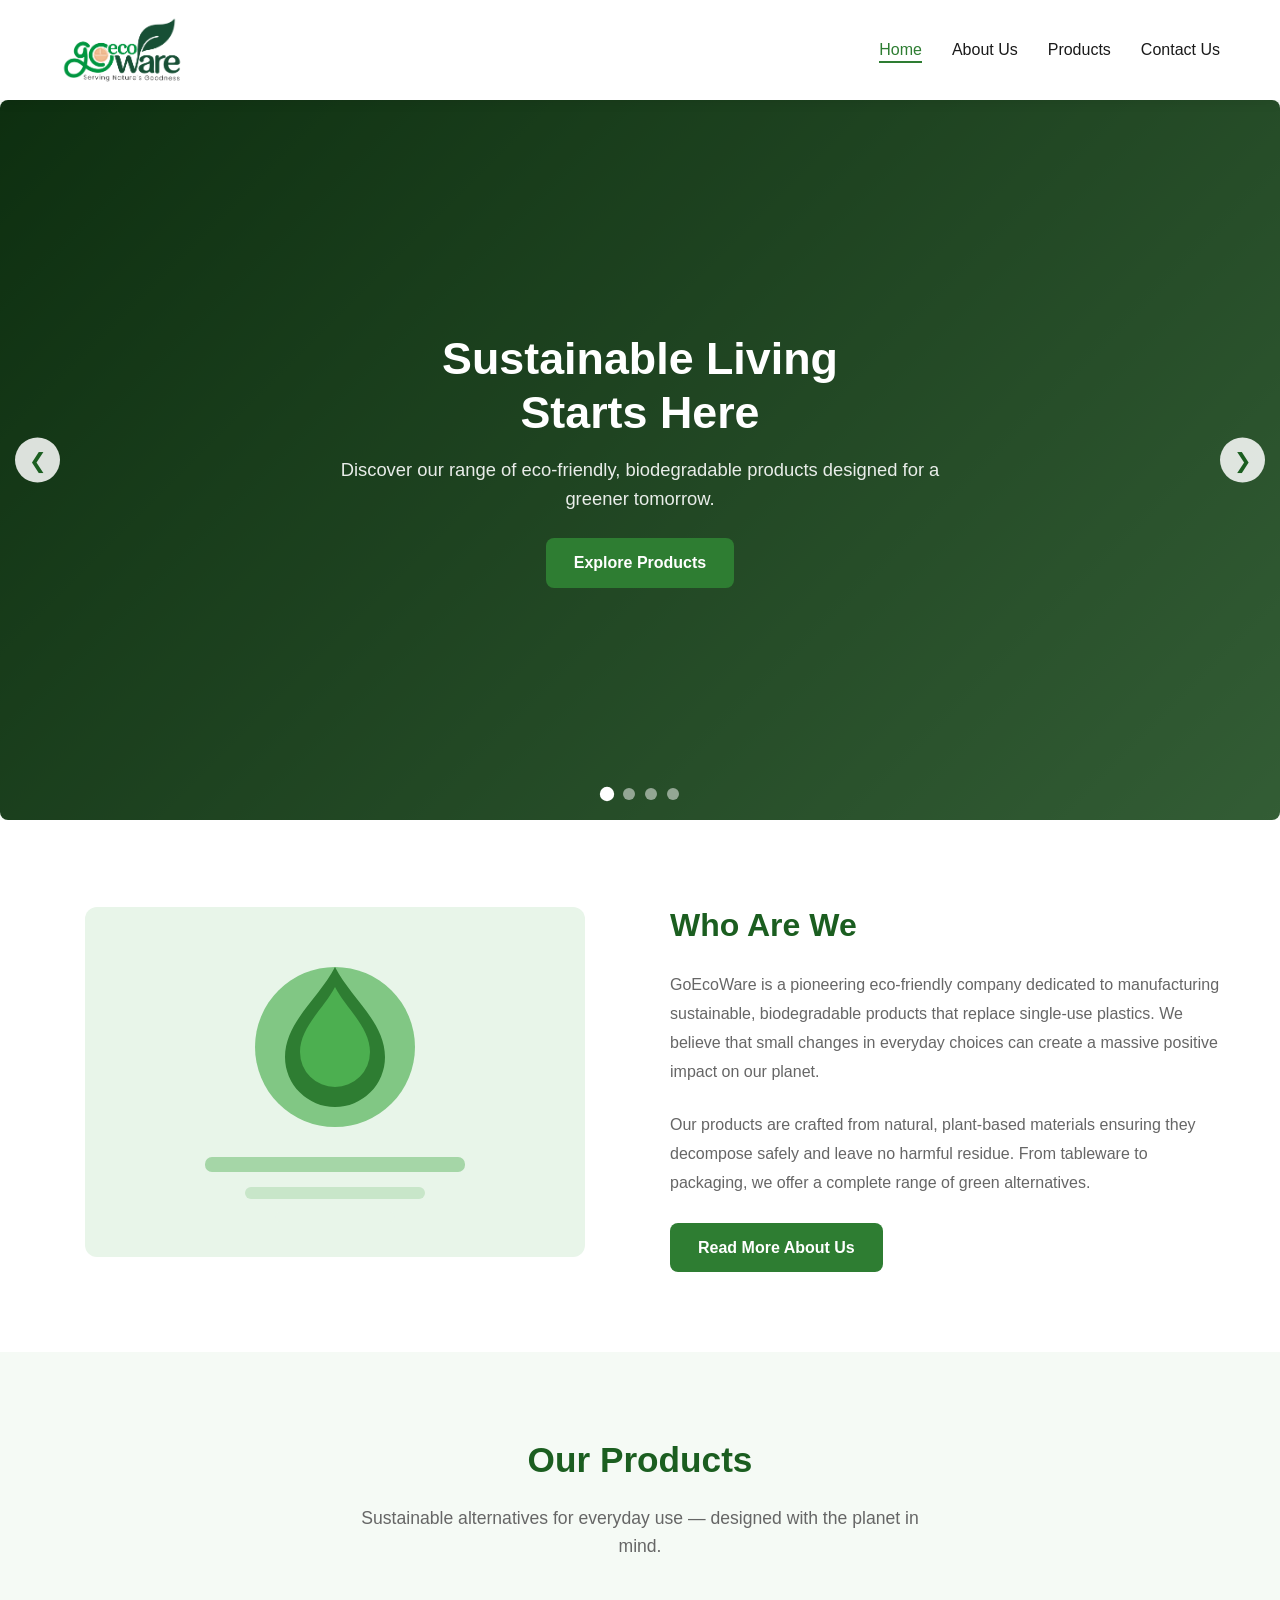
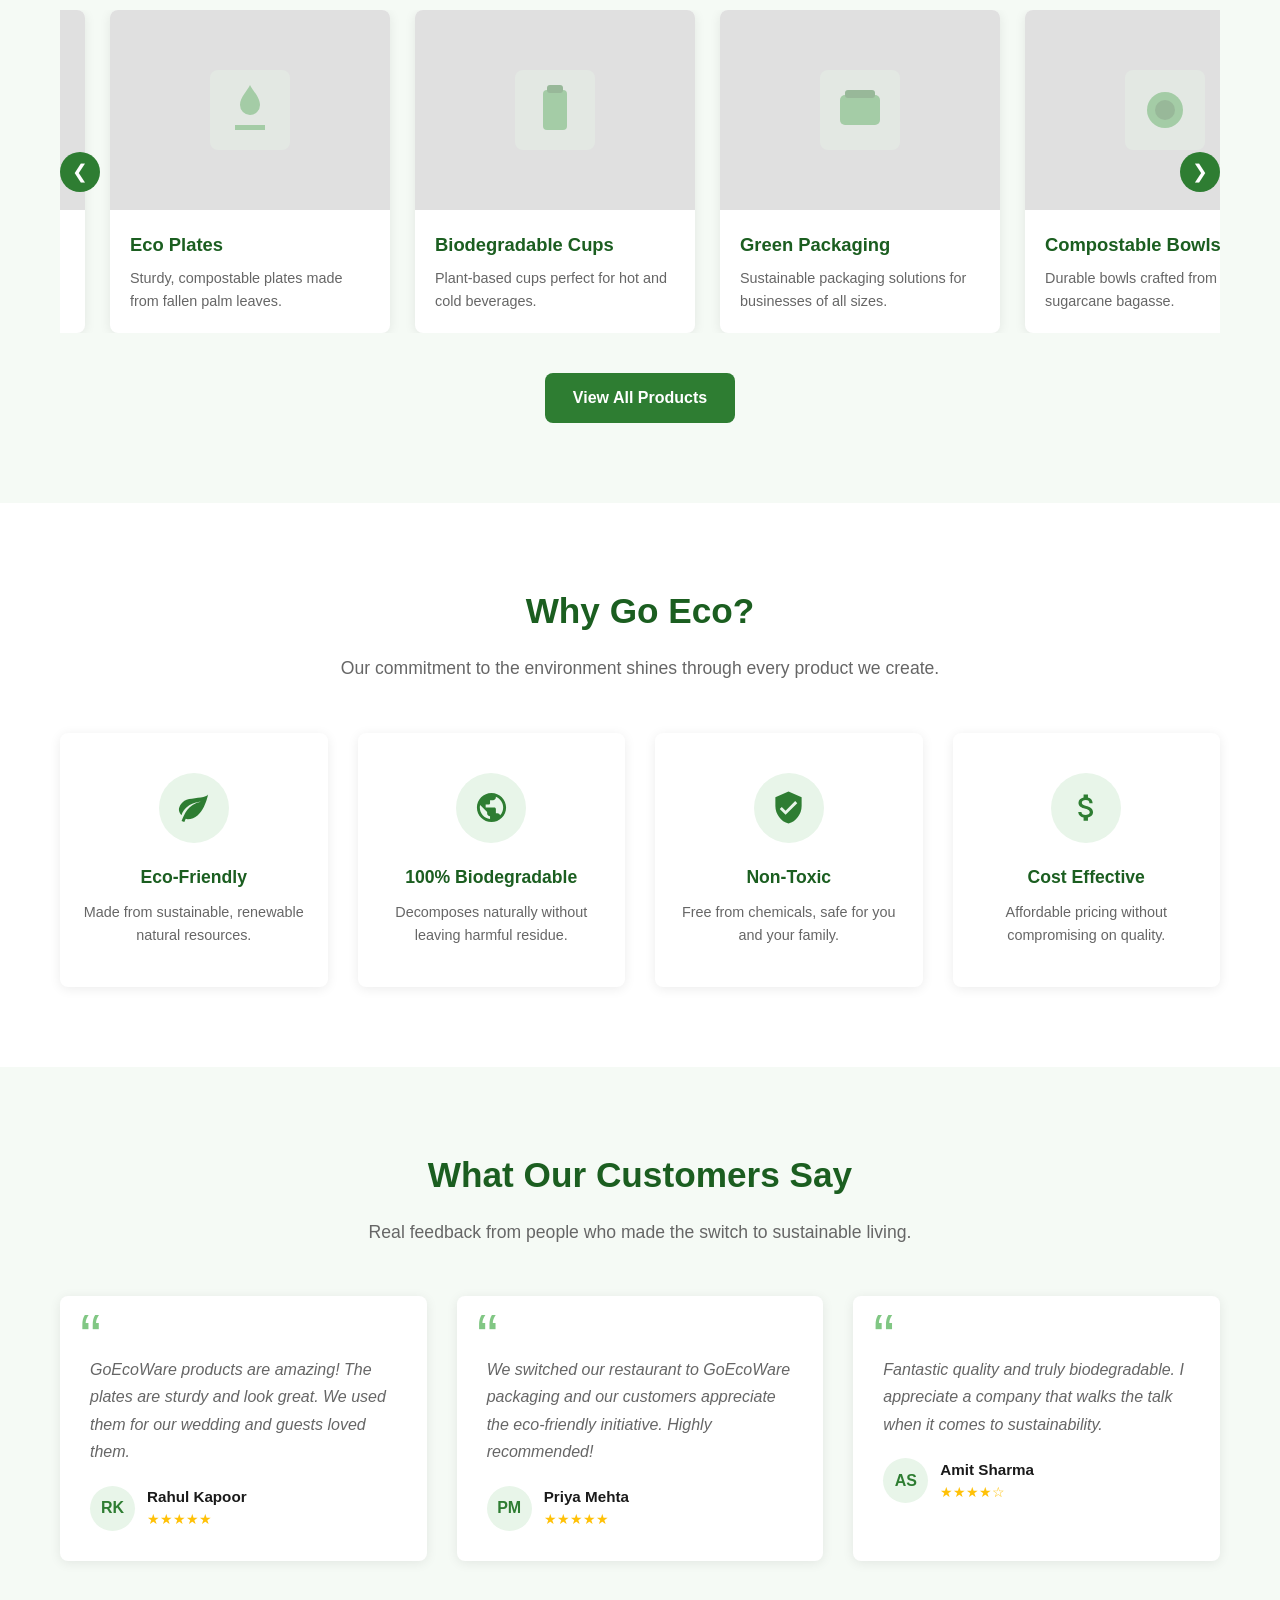
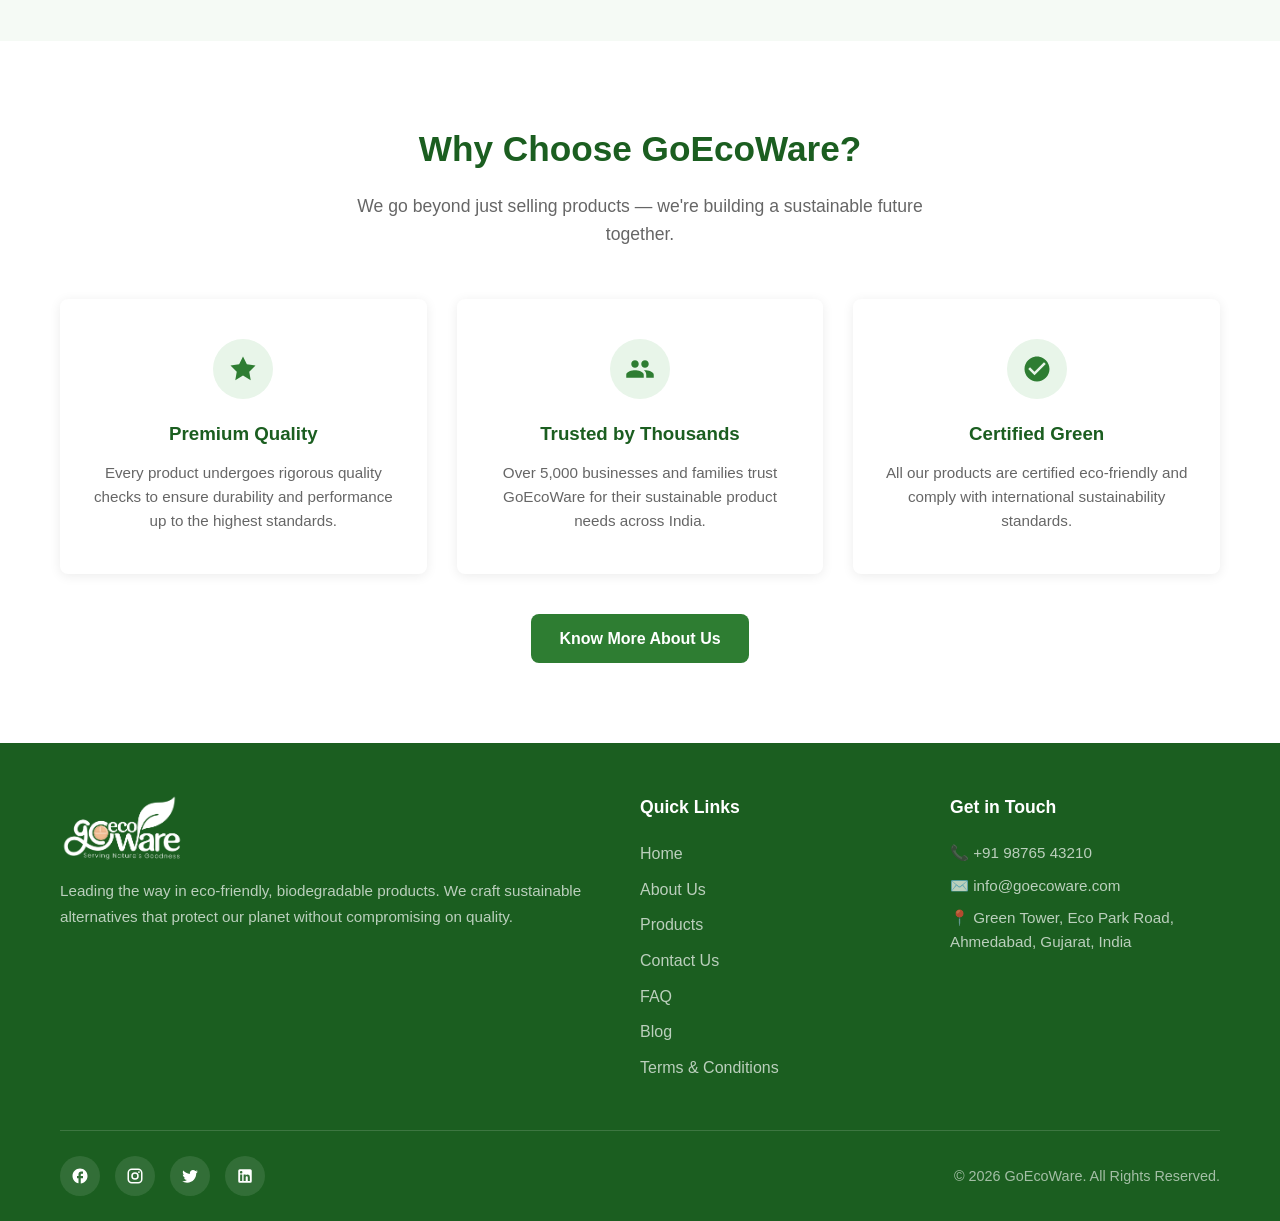
==== index.html @ dd144f86 "files moved to root" ====
<!DOCTYPE html>
<html lang="en">
<head>
  <meta charset="UTF-8">
  <meta name="viewport" content="width=device-width, initial-scale=1.0">
  <title>GoEcoWare - Sustainable Eco-Friendly Products</title>
  <link rel="stylesheet" href="css/style.css">
</head>
<body>

  <!-- HEADER -->
  <header>
    <nav class="navbar">
      <a href="index.html" class="logo">
        <!-- <svg viewBox="0 0 36 36"><circle cx="18" cy="18" r="16" fill="#2e7d32"/><path d="M18 8c-2 4-6 7-6 12a6 6 0 0012 0c0-5-4-8-6-12z" fill="#fff"/></svg>
        GoEcoWare -->
        <img src="/assets/Goecoware Final Logo-01.png" alt="" style="height: 70px;width: auto;">
      </a>
      <ul class="nav-links" id="navLinks">
        <li><a href="index.html" class="active">Home</a></li>
        <li><a href="about.html">About Us</a></li>
        <li><a href="products.html">Products</a></li>
        <li><a href="contact.html">Contact Us</a></li>
      </ul>
      <button class="hamburger" id="hamburger" aria-label="Toggle menu">
        <span></span><span></span><span></span>
      </button>
    </nav>
    <div class="nav-overlay" id="navOverlay"></div>
  </header>

  <!-- IMAGE SLIDER -->
  <section class="slider-wrapper" id="heroSlider">
    <div class="slider" id="slider">
      <div class="slide">
        <div class="slide-img" style="width:100%;height:720px;background:linear-gradient(135deg,#1b5e20,#66bb6a);"></div>
        <div class="slide-overlay">
          <div class="slide-text">
            <h2>Sustainable Living<br>Starts Here</h2>
            <p>Discover our range of eco-friendly, biodegradable products designed for a greener tomorrow.</p>
            <a href="products.html" class="btn btn-primary">Explore Products</a>
          </div>
        </div>
      </div>
      <div class="slide">
        <div class="slide-img" style="width:100%;height:720px;background:linear-gradient(135deg,#004d40,#26a69a);"></div>
        <div class="slide-overlay">
          <div class="slide-text">
            <h2>100% Biodegradable<br>Materials</h2>
            <p>Every product we craft returns safely to the earth. Zero waste, maximum impact.</p>
            <a href="about.html" class="btn btn-primary">Learn More</a>
          </div>
        </div>
      </div>
      <div class="slide">
        <div class="slide-img" style="width:100%;height:720px;background:linear-gradient(135deg,#33691e,#8bc34a);"></div>
        <div class="slide-overlay">
          <div class="slide-text">
            <h2>Eco-Friendly<br>Packaging Solutions</h2>
            <p>Replace plastic with our plant-based packaging that protects both your products and the planet.</p>
            <a href="products.html" class="btn btn-primary">View Solutions</a>
          </div>
        </div>
      </div>
      <div class="slide">
        <div class="slide-img" style="width:100%;height:720px;background:linear-gradient(135deg,#1a237e,#42a5f5);"></div>
        <div class="slide-overlay">
          <div class="slide-text">
            <h2>Join the Green<br>Revolution</h2>
            <p>Partner with GoEcoWare and make a lasting positive impact on our environment.</p>
            <a href="contact.html" class="btn btn-primary">Get in Touch</a>
          </div>
        </div>
      </div>
    </div>
    <button class="slider-btn prev" onclick="moveSlide(-1)">&#10094;</button>
    <button class="slider-btn next" onclick="moveSlide(1)">&#10095;</button>
    <div class="slider-dots" id="sliderDots"></div>
  </section>

  <!-- ABOUT PREVIEW -->
  <section class="section" style="background:var(--white);">
    <div class="container">
      <div class="about-preview">
        <div class="about-preview-img" data-animate="slide-left">
          <svg viewBox="0 0 500 350" xmlns="http://www.w3.org/2000/svg">
            <rect width="500" height="350" rx="12" fill="#e8f5e9"/>
            <circle cx="250" cy="140" r="80" fill="#81c784"/>
            <path d="M250 60c-15 30-50 55-50 90a50 50 0 00100 0c0-35-35-60-50-90z" fill="#2e7d32"/>
            <path d="M250 80c-10 20-35 40-35 65a35 35 0 0070 0c0-25-25-45-35-65z" fill="#4caf50"/>
            <rect x="120" y="250" width="260" height="15" rx="7" fill="#a5d6a7"/>
            <rect x="160" y="280" width="180" height="12" rx="6" fill="#c8e6c9"/>
            <rect x="190" y="305" width="120" height="10" rx="5" fill="#e8f5e9"/>
          </svg>
        </div>
        <div class="about-preview-content" data-animate="slide-right">
          <h2>Who Are We</h2>
          <p>GoEcoWare is a pioneering eco-friendly company dedicated to manufacturing sustainable, biodegradable products that replace single-use plastics. We believe that small changes in everyday choices can create a massive positive impact on our planet.</p>
          <p>Our products are crafted from natural, plant-based materials ensuring they decompose safely and leave no harmful residue. From tableware to packaging, we offer a complete range of green alternatives.</p>
          <a href="about.html" class="btn btn-primary">Read More About Us</a>
        </div>
      </div>
    </div>
  </section>

  <!-- PRODUCTS CAROUSEL -->
  <section class="section">
    <div class="container">
      <h2 class="section-title" data-animate="fade-up">Our Products</h2>
      <p class="section-subtitle" data-animate="fade-up" >Sustainable alternatives for everyday use — designed with the planet in mind.</p>
      <div class="carousel-container" data-animate="fade-up">
        <div class="carousel-track" id="carouselTrack">
          <div class="product-card">
            <div class="product-card-img">
              <svg viewBox="0 0 80 80"><rect width="80" height="80" rx="8" fill="#e8f5e9"/><path d="M25 55h30v5H25z M30 35c0-8 8-15 10-20 2 5 10 12 10 20a10 10 0 01-20 0z" fill="#4caf50"/></svg>
            </div>
            <div class="product-card-body">
              <h3>Eco Plates</h3>
              <p>Sturdy, compostable plates made from fallen palm leaves.</p>
            </div>
          </div>
          <div class="product-card">
            <div class="product-card-img">
              <svg viewBox="0 0 80 80"><rect width="80" height="80" rx="8" fill="#e8f5e9"/><rect x="28" y="20" width="24" height="40" rx="4" fill="#4caf50"/><rect x="32" y="15" width="16" height="8" rx="3" fill="#2e7d32"/></svg>
            </div>
            <div class="product-card-body">
              <h3>Biodegradable Cups</h3>
              <p>Plant-based cups perfect for hot and cold beverages.</p>
            </div>
          </div>
          <div class="product-card">
            <div class="product-card-img">
              <svg viewBox="0 0 80 80"><rect width="80" height="80" rx="8" fill="#e8f5e9"/><rect x="20" y="25" width="40" height="30" rx="5" fill="#4caf50"/><rect x="25" y="20" width="30" height="8" rx="3" fill="#2e7d32"/></svg>
            </div>
            <div class="product-card-body">
              <h3>Green Packaging</h3>
              <p>Sustainable packaging solutions for businesses of all sizes.</p>
            </div>
          </div>
          <div class="product-card">
            <div class="product-card-img">
              <svg viewBox="0 0 80 80"><rect width="80" height="80" rx="8" fill="#e8f5e9"/><circle cx="40" cy="40" r="18" fill="#4caf50"/><circle cx="40" cy="40" r="10" fill="#2e7d32"/></svg>
            </div>
            <div class="product-card-body">
              <h3>Compostable Bowls</h3>
              <p>Durable bowls crafted from sugarcane bagasse.</p>
            </div>
          </div>
          <div class="product-card">
            <div class="product-card-img">
              <svg viewBox="0 0 80 80"><rect width="80" height="80" rx="8" fill="#e8f5e9"/><path d="M30 50l10-30 10 30z" fill="#4caf50"/><rect x="35" y="50" width="10" height="10" rx="2" fill="#2e7d32"/></svg>
            </div>
            <div class="product-card-body">
              <h3>Bamboo Cutlery</h3>
              <p>Reusable and compostable cutlery sets from natural bamboo.</p>
            </div>
          </div>
          <div class="product-card">
            <div class="product-card-img">
              <svg viewBox="0 0 80 80"><rect width="80" height="80" rx="8" fill="#e8f5e9"/><ellipse cx="40" cy="42" rx="20" ry="14" fill="#4caf50"/><path d="M35 28c2-5 8-5 10 0" stroke="#2e7d32" fill="none" stroke-width="3"/></svg>
            </div>
            <div class="product-card-body">
              <h3>Eco Carry Bags</h3>
              <p>Strong, biodegradable carry bags replacing single-use plastic.</p>
            </div>
          </div>
        </div>
        <button class="carousel-btn prev" onclick="moveCarousel(-1)">&#10094;</button>
        <button class="carousel-btn next" onclick="moveCarousel(1)">&#10095;</button>
      </div>
      <div class="section-cta">
        <a href="products.html" class="btn btn-primary">View All Products</a>
      </div>
    </div>
  </section>

  <!-- FEATURES -->
  <section class="section" style="background:var(--white);">
    <div class="container">
      <h2 class="section-title" data-animate="fade-up">Why Go Eco?</h2>
      <p class="section-subtitle" data-animate="fade-up">Our commitment to the environment shines through every product we create.</p>
      <div class="features-grid">
        <div class="feature-item delay-1" data-animate="zoom-in">
          <div class="feature-icon">
            <svg viewBox="0 0 24 24"><path d="M17 8C8 10 5.9 16.17 3.82 21.34l1.89.66.95-2.3c.48.17.98.3 1.34.3C19 20 22 3 22 3c-1 2-8 2.25-13 3.25S2 11.5 2 13.5s1.75 3.75 1.75 3.75C7 8 17 8 17 8z"/></svg>
          </div>
          <h3>Eco-Friendly</h3>
          <p>Made from sustainable, renewable natural resources.</p>
        </div>
        <div class="feature-item delay-2" data-animate="zoom-in">
          <div class="feature-icon">
            <svg viewBox="0 0 24 24"><path d="M12 2C6.48 2 2 6.48 2 12s4.48 10 10 10 10-4.48 10-10S17.52 2 12 2zm-1 17.93c-3.95-.49-7-3.85-7-7.93 0-.62.08-1.21.21-1.79L9 15v1c0 1.1.9 2 2 2v1.93zm6.9-2.54c-.26-.81-1-1.39-1.9-1.39h-1v-3c0-.55-.45-1-1-1H8v-2h2c.55 0 1-.45 1-1V7h2c1.1 0 2-.9 2-2v-.41c2.93 1.19 5 4.06 5 7.41 0 2.08-.8 3.97-2.1 5.39z"/></svg>
          </div>
          <h3>100% Biodegradable</h3>
          <p>Decomposes naturally without leaving harmful residue.</p>
        </div>
        <div class="feature-item delay-3" data-animate="zoom-in">
          <div class="feature-icon">
            <svg viewBox="0 0 24 24"><path d="M12 1L3 5v6c0 5.55 3.84 10.74 9 12 5.16-1.26 9-6.45 9-12V5l-9-4zm-2 16l-4-4 1.41-1.41L10 14.17l6.59-6.59L18 9l-8 8z"/></svg>
          </div>
          <h3>Non-Toxic</h3>
          <p>Free from chemicals, safe for you and your family.</p>
        </div>
        <div class="feature-item delay-4" data-animate="zoom-in">
          <div class="feature-icon">
            <svg viewBox="0 0 24 24"><path d="M11.8 10.9c-2.27-.59-3-1.2-3-2.15 0-1.09 1.01-1.85 2.7-1.85 1.78 0 2.44.85 2.5 2.1h2.21c-.07-1.72-1.12-3.3-3.21-3.81V3h-3v2.16c-1.94.42-3.5 1.68-3.5 3.61 0 2.31 1.91 3.46 4.7 4.13 2.5.6 3 1.48 3 2.41 0 .69-.49 1.79-2.7 1.79-2.06 0-2.87-.92-2.98-2.1h-2.2c.12 2.19 1.76 3.42 3.68 3.83V21h3v-2.15c1.95-.37 3.5-1.5 3.5-3.55 0-2.84-2.43-3.81-4.7-4.4z"/></svg>
          </div>
          <h3>Cost Effective</h3>
          <p>Affordable pricing without compromising on quality.</p>
        </div>
      </div>
    </div>
  </section>

  <!-- CUSTOMER REVIEWS -->
  <section class="section">
    <div class="container">
      <h2 class="section-title" data-animate="fade-up">What Our Customers Say</h2>
      <p class="section-subtitle" data-animate="fade-up">Real feedback from people who made the switch to sustainable living.</p>
      <div class="reviews-grid">
        <div class="review-card" data-animate="fade-up">
          <p class="review-text">GoEcoWare products are amazing! The plates are sturdy and look great. We used them for our wedding and guests loved them.</p>
          <div class="review-author">
            <div class="review-avatar">RK</div>
            <div class="review-author-info">
              <h4>Rahul Kapoor</h4>
              <div class="stars">&#9733;&#9733;&#9733;&#9733;&#9733;</div>
            </div>
          </div>
        </div>
        <div class="review-card delay-2" data-animate="fade-up">
          <p class="review-text">We switched our restaurant to GoEcoWare packaging and our customers appreciate the eco-friendly initiative. Highly recommended!</p>
          <div class="review-author">
            <div class="review-avatar">PM</div>
            <div class="review-author-info">
              <h4>Priya Mehta</h4>
              <div class="stars">&#9733;&#9733;&#9733;&#9733;&#9733;</div>
            </div>
          </div>
        </div>
        <div class="review-card delay-3" data-animate="fade-up">
          <p class="review-text">Fantastic quality and truly biodegradable. I appreciate a company that walks the talk when it comes to sustainability.</p>
          <div class="review-author">
            <div class="review-avatar">AS</div>
            <div class="review-author-info">
              <h4>Amit Sharma</h4>
              <div class="stars">&#9733;&#9733;&#9733;&#9733;&#9734;</div>
            </div>
          </div>
        </div>
      </div>
    </div>
  </section>

  <!-- WHY CHOOSE US -->
  <section class="section" style="background:var(--white);">
    <div class="container">
      <h2 class="section-title" data-animate="fade-up">Why Choose GoEcoWare?</h2>
      <p class="section-subtitle" data-animate="fade-up">We go beyond just selling products — we're building a sustainable future together.</p>
      <div class="why-choose-grid">
        <div class="why-card" data-animate="fade-up">
          <div class="why-card-icon">
            <svg viewBox="0 0 24 24"><path d="M12 2l3.09 6.26L22 9.27l-5 4.87L18.18 21 12 17.27 5.82 21 7 14.14l-5-4.87 6.91-1.01z"/></svg>
          </div>
          <h3>Premium Quality</h3>
          <p>Every product undergoes rigorous quality checks to ensure durability and performance up to the highest standards.</p>
        </div>
        <div class="why-card delay-2" data-animate="fade-up">
          <div class="why-card-icon">
            <svg viewBox="0 0 24 24"><path d="M16 11c1.66 0 2.99-1.34 2.99-3S17.66 5 16 5c-1.66 0-3 1.34-3 3s1.34 3 3 3zm-8 0c1.66 0 2.99-1.34 2.99-3S9.66 5 8 5C6.34 5 5 6.34 5 8s1.34 3 3 3zm0 2c-2.33 0-7 1.17-7 3.5V19h14v-2.5c0-2.33-4.67-3.5-7-3.5zm8 0c-.29 0-.62.02-.97.05 1.16.84 1.97 1.97 1.97 3.45V19h6v-2.5c0-2.33-4.67-3.5-7-3.5z"/></svg>
          </div>
          <h3>Trusted by Thousands</h3>
          <p>Over 5,000 businesses and families trust GoEcoWare for their sustainable product needs across India.</p>
        </div>
        <div class="why-card delay-3" data-animate="fade-up">
          <div class="why-card-icon">
            <svg viewBox="0 0 24 24"><path d="M12 2C6.48 2 2 6.48 2 12s4.48 10 10 10 10-4.48 10-10S17.52 2 12 2zm-2 15l-5-5 1.41-1.41L10 14.17l7.59-7.59L19 8l-9 9z"/></svg>
          </div>
          <h3>Certified Green</h3>
          <p>All our products are certified eco-friendly and comply with international sustainability standards.</p>
        </div>
      </div>
      <div class="section-cta">
        <a href="about.html" class="btn btn-primary">Know More About Us</a>
      </div>
    </div>
  </section>

  <!-- FOOTER -->
  <footer>
    <div class="container">
      <div class="footer-row-1">
        <div class="footer-about">
          <div class="footer-logo">
            <!-- <svg viewBox="0 0 36 36"><circle cx="18" cy="18" r="16" fill="#4caf50"/><path d="M18 8c-2 4-6 7-6 12a6 6 0 0012 0c0-5-4-8-6-12z" fill="#fff"/></svg>
            GoEcoWare -->
            <img src="/assets/Goecoware Final Logo-02.png" alt="" style="height: 70px;width: auto;">
          </div>
          <p>Leading the way in eco-friendly, biodegradable products. We craft sustainable alternatives that protect our planet without compromising on quality.</p>
        </div>
        <div class="footer-links">
          <h3>Quick Links</h3>
          <ul>
            <li><a href="index.html">Home</a></li>
            <li><a href="about.html">About Us</a></li>
            <li><a href="products.html">Products</a></li>
            <li><a href="contact.html">Contact Us</a></li>
            <li><a href="faq.html">FAQ</a></li>
            <li><a href="blog.html">Blog</a></li>
            <li><a href="terms.html">Terms &amp; Conditions</a></li>
          </ul>
        </div>
        <div class="footer-contact">
          <h3>Get in Touch</h3>
          <p>📞 +91 98765 43210</p>
          <p>✉️ info@goecoware.com</p>
          <p>📍 Green Tower, Eco Park Road, Ahmedabad, Gujarat, India</p>
        </div>
      </div>
      <div class="footer-row-2">
        <div class="social-icons">
          <a href="#" aria-label="Facebook"><svg viewBox="0 0 24 24"><path d="M22 12c0-5.52-4.48-10-10-10S2 6.48 2 12c0 4.84 3.44 8.87 8 9.8V15H8v-3h2V9.5C10 7.57 11.57 6 13.5 6H16v3h-2c-.55 0-1 .45-1 1v2h3v3h-3v6.95c5.05-.5 9-4.76 9-9.95z"/></svg></a>
          <a href="#" aria-label="Instagram"><svg viewBox="0 0 24 24"><path d="M7.8 2h8.4C19.4 2 22 4.6 22 7.8v8.4a5.8 5.8 0 01-5.8 5.8H7.8C4.6 22 2 19.4 2 16.2V7.8A5.8 5.8 0 017.8 2m-.2 2A3.6 3.6 0 004 7.6v8.8C4 18.39 5.61 20 7.6 20h8.8a3.6 3.6 0 003.6-3.6V7.6C20 5.61 18.39 4 16.4 4H7.6m9.65 1.5a1.25 1.25 0 110 2.5 1.25 1.25 0 010-2.5M12 7a5 5 0 110 10 5 5 0 010-10m0 2a3 3 0 100 6 3 3 0 000-6z"/></svg></a>
          <a href="#" aria-label="Twitter"><svg viewBox="0 0 24 24"><path d="M22.46 6c-.77.35-1.6.58-2.46.69.88-.53 1.56-1.37 1.88-2.38-.83.5-1.75.85-2.72 1.05C18.37 4.5 17.26 4 16 4c-2.35 0-4.27 1.92-4.27 4.29 0 .34.04.67.11.98C8.28 9.09 5.11 7.38 3 4.79c-.37.63-.58 1.37-.58 2.15 0 1.49.75 2.81 1.91 3.56-.71 0-1.37-.2-1.95-.5v.03c0 2.08 1.48 3.82 3.44 4.21a4.22 4.22 0 01-1.93.07 4.28 4.28 0 004 2.98 8.521 8.521 0 01-5.33 1.84c-.34 0-.68-.02-1.02-.06C3.44 20.29 5.7 21 8.12 21 16 21 20.33 14.46 20.33 8.79c0-.19 0-.37-.01-.56.84-.6 1.56-1.36 2.14-2.23z"/></svg></a>
          <a href="#" aria-label="LinkedIn"><svg viewBox="0 0 24 24"><path d="M19 3a2 2 0 012 2v14a2 2 0 01-2 2H5a2 2 0 01-2-2V5a2 2 0 012-2h14m-.5 15.5v-5.3a3.26 3.26 0 00-3.26-3.26c-.85 0-1.84.52-2.32 1.3v-1.11h-2.79v8.37h2.79v-4.93c0-.77.62-1.4 1.39-1.4a1.4 1.4 0 011.4 1.4v4.93h2.79M6.88 8.56a1.68 1.68 0 001.68-1.68c0-.93-.75-1.69-1.68-1.69a1.69 1.69 0 00-1.69 1.69c0 .93.76 1.68 1.69 1.68m1.39 9.94v-8.37H5.5v8.37h2.77z"/></svg></a>
        </div>
        <p class="copyright">&copy; 2026 GoEcoWare. All Rights Reserved.</p>
      </div>
    </div>
  </footer>

  <script src="js/main.js"></script>
</body>
</html>
---- css/style.css ----
/* ===== RESET & BASE ===== */
*,
*::before,
*::after {
  margin: 0;
  padding: 0;
  box-sizing: border-box;
}

:root {
  --primary: #2e7d32;
  --primary-dark: #1b5e20;
  --primary-light: #4caf50;
  --accent: #81c784;
  --bg: #f5faf5;
  --white: #ffffff;
  --dark: #1a1a1a;
  --gray: #666;
  --light-gray: #e0e0e0;
  --shadow: 0 2px 12px rgba(0, 0, 0, 0.08);
  --radius: 8px;
  --transition: 0.3s ease;
}

html {
  scroll-behavior: smooth;
}

body {
  font-family: 'Segoe UI', Tahoma, Geneva, Verdana, sans-serif;
  color: var(--dark);
  background: var(--bg);
  line-height: 1.6;
}

a {
  text-decoration: none;
  color: inherit;
}

ul {
  list-style: none;
}

img {
  max-width: 100%;
  display: block;
}

.container {
  max-width: 1200px;
  margin: 0 auto;
  padding: 0 20px;
}

/* ===== HEADER / NAVBAR ===== */
header {
  background: var(--white);
  box-shadow: var(--shadow);
  position: sticky;
  top: 0;
  z-index: 1000;
}

.navbar {
  display: flex;
  align-items: center;
  justify-content: space-between;
  padding: 15px 20px;
  max-width: 1200px;
  margin: 0 auto;
}

.logo {
  display: flex;
  align-items: center;
  gap: 10px;
  font-size: 1.6rem;
  font-weight: 700;
  color: var(--primary);
}

.logo svg {
  width: 36px;
  height: 36px;
}

.nav-links {
  display: flex;
  gap: 30px;
  align-items: center;
}

.nav-links a {
  font-weight: 500;
  color: var(--dark);
  position: relative;
  padding: 5px 0;
  transition: color var(--transition);
}

.nav-links a::after {
  content: '';
  position: absolute;
  bottom: 0;
  left: 0;
  width: 0;
  height: 2px;
  background: var(--primary);
  transition: width var(--transition);
}

.nav-links a:hover,
.nav-links a.active {
  color: var(--primary);
}

.nav-links a:hover::after,
.nav-links a.active::after {
  width: 100%;
}

.hamburger {
  display: none;
  flex-direction: column;
  gap: 5px;
  cursor: pointer;
  background: none;
  border: none;
  padding: 5px;
}

.hamburger span {
  display: block;
  width: 25px;
  height: 3px;
  background: var(--dark);
  border-radius: 2px;
  transition: var(--transition);
}

/* ===== BUTTONS ===== */
.btn {
  display: inline-block;
  padding: 12px 28px;
  border-radius: var(--radius);
  font-weight: 600;
  font-size: 1rem;
  cursor: pointer;
  border: none;
  transition: var(--transition);
}

.btn-primary {
  background: var(--primary);
  color: var(--white);
}

.btn-primary:hover {
  background: var(--primary-dark);
  transform: translateY(-2px);
  box-shadow: 0 4px 15px rgba(46, 125, 50, 0.3);
}

.btn-outline {
  background: transparent;
  color: var(--primary);
  border: 2px solid var(--primary);
}

.btn-outline:hover {
  background: var(--primary);
  color: var(--white);
}

/* ===== SECTION COMMON ===== */
.section {
  padding: 80px 0;
}

.section-title {
  text-align: center;
  font-size: 2.2rem;
  color: var(--primary-dark);
  margin-bottom: 15px;
}

.section-subtitle {
  text-align: center;
  color: var(--gray);
  font-size: 1.1rem;
  margin-bottom: 50px;
  max-width: 600px;
  margin-left: auto;
  margin-right: auto;
}

/* ===== IMAGE SLIDER ===== */
.slider-wrapper {
  position: relative;
  overflow: hidden;
  border-radius: var(--radius);
  max-height: 720px;
}

.slider {
  display: flex;
  transition: transform 0.6s ease;
}

.slide {
  min-width: 100%;
  position: relative;
}

.slide-img {
  width: 100%;
  height: 720px;
  object-fit: cover;
  display: block;
}

.slide-overlay {
  position: absolute;
  inset: 0;
  background: rgba(0, 0, 0, 0.5);
  display: flex;
  align-items: center;
  justify-content: center;
  padding: 0 60px;
  text-align: center;
}

.slide-text {
  display: flex;
  flex-direction: column;
  align-items: center;
}

.slide-text h2 {
  color: var(--white);
  font-size: 2.8rem;
  margin-bottom: 15px;
  line-height: 1.2;
}

.slide-text p {
  color: rgba(255, 255, 255, 0.9);
  font-size: 1.15rem;
  max-width: 600px;
  margin-bottom: 25px;
}

.slider-btn {
  position: absolute;
  top: 50%;
  transform: translateY(-50%);
  background: rgba(255, 255, 255, 0.85);
  border: none;
  width: 45px;
  height: 45px;
  border-radius: 50%;
  font-size: 1.3rem;
  cursor: pointer;
  transition: var(--transition);
  color: var(--primary-dark);
  display: flex;
  align-items: center;
  justify-content: center;
  z-index: 10;
}

.slider-btn:hover {
  background: var(--white);
  box-shadow: 0 2px 10px rgba(0, 0, 0, 0.2);
}

.slider-btn.prev {
  left: 15px;
}

.slider-btn.next {
  right: 15px;
}

.slider-dots {
  position: absolute;
  bottom: 20px;
  left: 50%;
  transform: translateX(-50%);
  display: flex;
  gap: 10px;
  z-index: 10;
}

.slider-dots .dot {
  width: 12px;
  height: 12px;
  border-radius: 50%;
  background: rgba(255, 255, 255, 0.5);
  cursor: pointer;
  transition: var(--transition);
  border: none;
}

.slider-dots .dot.active {
  background: var(--white);
  transform: scale(1.2);
}

/* ===== ABOUT PREVIEW ===== */
.about-preview {
  display: flex;
  align-items: center;
  gap: 60px;
}

.about-preview-img {
  flex: 1;
  border-radius: var(--radius);
  overflow: hidden;
}

.about-preview-img svg {
  width: 100%;
  height: 350px;
}

.about-preview-content {
  flex: 1;
}

.about-preview-content h2 {
  font-size: 2rem;
  color: var(--primary-dark);
  margin-bottom: 20px;
}

.about-preview-content p {
  color: var(--gray);
  margin-bottom: 25px;
  line-height: 1.8;
}

/* ===== PRODUCTS CAROUSEL ===== */
.carousel-container {
  position: relative;
  overflow: hidden;
  padding: 0 50px;
}

.carousel-track {
  display: flex;
  gap: 25px;
}

.product-card {
  min-width: 280px;
  background: var(--white);
  border-radius: var(--radius);
  overflow: hidden;
  box-shadow: var(--shadow);
  transition: var(--transition);
}

.product-card:hover {
  transform: translateY(-5px);
  box-shadow: 0 8px 25px rgba(0, 0, 0, 0.12);
}

.product-card-img {
  width: 100%;
  height: 200px;
  object-fit: cover;
  background: var(--light-gray);
  display: flex;
  align-items: center;
  justify-content: center;
}

.product-card-img svg {
  width: 80px;
  height: 80px;
  opacity: 0.4;
}

.product-card-body {
  padding: 20px;
}

.product-card-body h3 {
  font-size: 1.15rem;
  margin-bottom: 8px;
  color: var(--primary-dark);
}

.product-card-body p {
  font-size: 0.9rem;
  color: var(--gray);
}

.carousel-btn {
  position: absolute;
  top: 50%;
  transform: translateY(-50%);
  background: var(--primary);
  color: var(--white);
  border: none;
  width: 40px;
  height: 40px;
  border-radius: 50%;
  font-size: 1.2rem;
  cursor: pointer;
  z-index: 10;
  transition: var(--transition);
  display: flex;
  align-items: center;
  justify-content: center;
}

.carousel-btn:hover {
  background: var(--primary-dark);
}

.carousel-btn.prev {
  left: 0;
}

.carousel-btn.next {
  right: 0;
}

/* ===== FEATURES ICONS ===== */
.features-grid {
  display: grid;
  grid-template-columns: repeat(4, 1fr);
  gap: 30px;
  text-align: center;
}

.feature-item {
  background: var(--white);
  padding: 40px 20px;
  border-radius: var(--radius);
  box-shadow: var(--shadow);
  transition: var(--transition);
}

.feature-item:hover {
  transform: translateY(-5px);
  box-shadow: 0 8px 25px rgba(0, 0, 0, 0.1);
}

.feature-icon {
  width: 70px;
  height: 70px;
  margin: 0 auto 20px;
  background: #e8f5e9;
  border-radius: 50%;
  display: flex;
  align-items: center;
  justify-content: center;
}

.feature-icon svg {
  width: 35px;
  height: 35px;
  fill: var(--primary);
}

.feature-item h3 {
  font-size: 1.1rem;
  color: var(--primary-dark);
  margin-bottom: 10px;
}

.feature-item p {
  font-size: 0.9rem;
  color: var(--gray);
}

/* ===== REVIEWS ===== */
.reviews-grid {
  display: grid;
  grid-template-columns: repeat(3, 1fr);
  gap: 30px;
}

.review-card {
  background: var(--white);
  padding: 30px;
  border-radius: var(--radius);
  box-shadow: var(--shadow);
  position: relative;
}

.review-card::before {
  content: '\201C';
  font-size: 4rem;
  color: var(--accent);
  position: absolute;
  top: 10px;
  left: 20px;
  line-height: 1;
}

.review-text {
  color: var(--gray);
  font-style: italic;
  margin-bottom: 20px;
  padding-top: 30px;
  line-height: 1.7;
}

.review-author {
  display: flex;
  align-items: center;
  gap: 12px;
}

.review-avatar {
  width: 45px;
  height: 45px;
  border-radius: 50%;
  background: #e8f5e9;
  display: flex;
  align-items: center;
  justify-content: center;
  font-weight: 700;
  color: var(--primary);
}

.review-author-info h4 {
  font-size: 0.95rem;
  color: var(--dark);
}

.review-author-info .stars {
  color: #ffc107;
  font-size: 0.85rem;
}

/* ===== WHY CHOOSE US ===== */
.why-choose-grid {
  display: grid;
  grid-template-columns: repeat(3, 1fr);
  gap: 30px;
}

.why-card {
  text-align: center;
  padding: 40px 25px;
  background: var(--white);
  border-radius: var(--radius);
  box-shadow: var(--shadow);
  transition: var(--transition);
}

.why-card:hover {
  transform: translateY(-5px);
}

.why-card-icon {
  width: 60px;
  height: 60px;
  margin: 0 auto 20px;
  background: #e8f5e9;
  border-radius: 50%;
  display: flex;
  align-items: center;
  justify-content: center;
}

.why-card-icon svg {
  width: 30px;
  height: 30px;
  fill: var(--primary);
}

.why-card h3 {
  color: var(--primary-dark);
  margin-bottom: 12px;
}

.why-card p {
  color: var(--gray);
  font-size: 0.95rem;
}

.section-cta {
  text-align: center;
  margin-top: 40px;
}

/* ===== ABOUT PAGE ===== */
.about-hero {
  background: linear-gradient(135deg, var(--primary-dark), var(--primary-light));
  color: var(--white);
  text-align: center;
  padding: 80px 20px;
}

.about-hero h1 {
  font-size: 2.8rem;
  margin-bottom: 15px;
}

.about-hero p {
  font-size: 1.15rem;
  opacity: 0.9;
  max-width: 600px;
  margin: 0 auto;
}

.video-section {
  text-align: center;
}

.video-wrapper {
  position: relative;
  width: 100%;
  max-width: 800px;
  margin: 0 auto;
  padding-bottom: 45%;
  background: #000;
  border-radius: var(--radius);
  overflow: hidden;
}

.video-wrapper iframe {
  position: absolute;
  inset: 0;
  width: 100%;
  height: 100%;
  border: none;
}

.about-details {
  display: flex;
  gap: 50px;
  align-items: flex-start;
}

.about-details-text {
  flex: 2;
}

.about-details-text h2 {
  font-size: 2rem;
  color: var(--primary-dark);
  margin-bottom: 20px;
}

.about-details-text p {
  color: var(--gray);
  line-height: 1.8;
  margin-bottom: 15px;
}

.about-details-side {
  flex: 1;
  background: var(--white);
  border-radius: var(--radius);
  padding: 30px;
  box-shadow: var(--shadow);
}

.owner-message {
  background: var(--white);
  border-radius: var(--radius);
  padding: 40px;
  box-shadow: var(--shadow);
  display: flex;
  gap: 30px;
  align-items: flex-start;
}

.owner-avatar {
  width: 100px;
  height: 100px;
  border-radius: 50%;
  background: #e8f5e9;
  display: flex;
  align-items: center;
  justify-content: center;
  flex-shrink: 0;
}

.owner-avatar svg {
  width: 50px;
  height: 50px;
  fill: var(--primary);
}

.owner-content h3 {
  color: var(--primary-dark);
  font-size: 1.3rem;
  margin-bottom: 5px;
}

.owner-content .owner-title {
  color: var(--primary);
  font-size: 0.9rem;
  margin-bottom: 15px;
}

.owner-content p {
  color: var(--gray);
  line-height: 1.8;
}

.vision-mission {
  display: grid;
  grid-template-columns: 1fr 1fr;
  gap: 40px;
}

.vm-card {
  background: var(--white);
  border-radius: var(--radius);
  padding: 40px;
  box-shadow: var(--shadow);
  border-top: 4px solid var(--primary);
  transition: var(--transition);
}

.vm-card:hover{
    transform: translateY(-5px);
    box-shadow: 0 8px 25px rgba(0, 0, 0, 0.1);
}
.vm-card h3 {
  color: var(--primary-dark);
  font-size: 1.5rem;
  margin-bottom: 15px;
  display: flex;
  align-items: center;
  gap: 10px;
}

.vm-card h3 svg {
  width: 28px;
  height: 28px;
  fill: var(--primary);
}

.vm-card p {
  color: var(--gray);
  line-height: 1.8;
}

/* ===== CONTACT PAGE ===== */
.contact-hero {
  background: linear-gradient(135deg, var(--primary-dark), var(--primary-light));
  color: var(--white);
  text-align: center;
  padding: 80px 20px;
}

.contact-hero h1 {
  font-size: 2.8rem;
  margin-bottom: 15px;
}

.contact-hero p {
  font-size: 1.15rem;
  opacity: 0.9;
}

.contact-info-row {
  display: flex;
  justify-content: center;
  gap: 40px;
  flex-wrap: wrap;
}

.contact-info-item {
  background: var(--white);
  padding: 30px 40px;
  border-radius: var(--radius);
  box-shadow: var(--shadow);
  text-align: center;
  min-width: 250px;
}

.contact-info-item svg {
  width: 40px;
  height: 40px;
  fill: var(--primary);
  margin-bottom: 15px;
}

.contact-info-item h3 {
  color: var(--primary-dark);
  margin-bottom: 8px;
}

.contact-info-item p {
  color: var(--gray);
}

.contact-form-section {
  display: flex;
  gap: 50px;
  align-items: center;
}

.contact-form {
  flex: 1;
  background: var(--white);
  padding: 40px;
  border-radius: var(--radius);
  box-shadow: var(--shadow);
}

.contact-form h2 {
  color: var(--primary-dark);
  margin-bottom: 25px;
  font-size: 1.6rem;
}

.form-group {
  margin-bottom: 20px;
}

.form-group label {
  display: block;
  margin-bottom: 6px;
  font-weight: 500;
  color: var(--dark);
}

.form-group input,
.form-group textarea {
  width: 100%;
  padding: 12px 15px;
  border: 2px solid var(--light-gray);
  border-radius: var(--radius);
  font-size: 1rem;
  font-family: inherit;
  transition: var(--transition);
}

.form-group input:focus,
.form-group textarea:focus {
  outline: none;
  border-color: var(--primary);
}

.form-group textarea {
  resize: vertical;
  min-height: 120px;
}

.contact-vector {
  flex: 1;
  display: flex;
  align-items: center;
  justify-content: center;
}

.contact-vector svg {
  width: 100%;
  max-width: 450px;
  height: auto;
}

/* ===== PRODUCTS PAGE ===== */
.products-hero {
  background: linear-gradient(135deg, var(--primary-dark), var(--primary-light));
  color: var(--white);
  text-align: center;
  padding: 80px 20px;
}

.products-hero h1 {
  font-size: 2.8rem;
  margin-bottom: 15px;
}

.products-hero p {
  font-size: 1.15rem;
  opacity: 0.9;
}

.products-grid {
  display: grid;
  grid-template-columns: repeat(auto-fill, minmax(300px, 1fr));
  gap: 30px;
}

.product-grid-card {
  background: var(--white);
  border-radius: var(--radius);
  overflow: hidden;
  box-shadow: var(--shadow);
  transition: var(--transition);
  cursor: pointer;
}

.product-grid-card:hover {
  transform: translateY(-5px);
  box-shadow: 0 8px 25px rgba(0, 0, 0, 0.12);
}

.product-grid-img {
  height: 220px;
  background: var(--light-gray);
  display: flex;
  align-items: center;
  justify-content: center;
}

.product-grid-img svg {
  width: 80px;
  height: 80px;
  opacity: 0.4;
}

.product-grid-body {
  padding: 25px;
}

.product-grid-body h3 {
  font-size: 1.2rem;
  color: var(--primary-dark);
  margin-bottom: 10px;
}

.product-grid-body p {
  color: var(--gray);
  font-size: 0.95rem;
  line-height: 1.6;
}

.product-grid-body .product-details {
  max-height: 0;
  overflow: hidden;
  transition: max-height 0.4s ease;
}

.product-grid-card.expanded .product-details {
  max-height: 300px;
}

.product-details ul {
  padding-top: 15px;
  list-style: disc;
  padding-left: 20px;
}

.product-details ul li {
  color: var(--gray);
  margin-bottom: 5px;
  font-size: 0.9rem;
}

.product-toggle {
  display: inline-block;
  margin-top: 12px;
  color: var(--primary);
  font-weight: 600;
  font-size: 0.9rem;
  cursor: pointer;
}

.product-toggle:hover {
  text-decoration: underline;
}

/* ===== FAQ PAGE ===== */
.faq-hero {
  background: linear-gradient(135deg, var(--primary-dark), var(--primary-light));
  color: var(--white);
  text-align: center;
  padding: 80px 20px;
}

.faq-hero h1 {
  font-size: 2.8rem;
  margin-bottom: 15px;
}

.faq-hero p {
  font-size: 1.15rem;
  opacity: 0.9;
}

.faq-list {
  max-width: 800px;
  margin: 0 auto;
}

.faq-item {
  background: var(--white);
  border-radius: var(--radius);
  margin-bottom: 15px;
  box-shadow: var(--shadow);
  overflow: hidden;
}

.faq-question {
  width: 100%;
  padding: 20px 25px;
  background: none;
  border: none;
  font-family: inherit;
  font-size: 1.05rem;
  font-weight: 600;
  color: var(--dark);
  text-align: left;
  cursor: pointer;
  display: flex;
  justify-content: space-between;
  align-items: center;
  transition: var(--transition);
}

.faq-question:hover {
  color: var(--primary);
}

.faq-question .faq-icon {
  font-size: 1.5rem;
  transition: transform 0.3s ease;
  color: var(--primary);
  flex-shrink: 0;
  margin-left: 15px;
}

.faq-item.active .faq-icon {
  transform: rotate(45deg);
}

.faq-answer {
  max-height: 0;
  overflow: hidden;
  transition: max-height 0.4s ease;
}

.faq-answer-inner {
  padding: 0 25px 20px;
  color: var(--gray);
  line-height: 1.7;
}

.faq-item.active .faq-answer {
  max-height: 300px;
}

/* ===== BLOG PAGE ===== */
.blog-hero {
  background: linear-gradient(135deg, var(--primary-dark), var(--primary-light));
  color: var(--white);
  text-align: center;
  padding: 80px 20px;
}

.blog-hero h1 {
  font-size: 2.8rem;
  margin-bottom: 15px;
}

.blog-hero p {
  font-size: 1.15rem;
  opacity: 0.9;
}

.blog-grid {
  display: grid;
  grid-template-columns: repeat(auto-fill, minmax(350px, 1fr));
  gap: 30px;
}

.blog-card {
  background: var(--white);
  border-radius: var(--radius);
  overflow: hidden;
  box-shadow: var(--shadow);
  transition: var(--transition);
}

.blog-card:hover {
  transform: translateY(-5px);
  box-shadow: 0 8px 25px rgba(0, 0, 0, 0.12);
}

.blog-card-img {
  height: 200px;
  background: var(--light-gray);
  display: flex;
  align-items: center;
  justify-content: center;
  overflow: hidden;
}

.blog-card-img svg {
  width: 80px;
  height: 80px;
  opacity: 0.4;
}

.blog-card-body {
  padding: 25px;
}

.blog-meta {
  display: flex;
  gap: 15px;
  font-size: 0.85rem;
  color: var(--gray);
  margin-bottom: 12px;
}

.blog-card-body h3 {
  font-size: 1.2rem;
  color: var(--primary-dark);
  margin-bottom: 10px;
  line-height: 1.4;
}

.blog-card-body p {
  color: var(--gray);
  font-size: 0.95rem;
  line-height: 1.6;
  margin-bottom: 15px;
}

.blog-read-more {
  color: var(--primary);
  font-weight: 600;
  font-size: 0.95rem;
  transition: var(--transition);
}

.blog-read-more:hover {
  color: var(--primary-dark);
}

/* ===== T&C PAGE ===== */
.tc-hero {
  background: linear-gradient(135deg, var(--primary-dark), var(--primary-light));
  color: var(--white);
  text-align: center;
  padding: 80px 20px;
}

.tc-hero h1 {
  font-size: 2.8rem;
  margin-bottom: 15px;
}

.tc-hero p {
  font-size: 1.15rem;
  opacity: 0.9;
}

.tc-content {
  max-width: 800px;
  margin: 0 auto;
  background: var(--white);
  padding: 50px;
  border-radius: var(--radius);
  box-shadow: var(--shadow);
}

.tc-content h2 {
  color: var(--primary-dark);
  font-size: 1.4rem;
  margin-top: 30px;
  margin-bottom: 12px;
}

.tc-content h2:first-child {
  margin-top: 0;
}

.tc-content p {
  color: var(--gray);
  line-height: 1.8;
  margin-bottom: 15px;
}

.tc-content ul {
  padding-left: 20px;
  margin-bottom: 15px;
}

.tc-content ul li {
  color: var(--gray);
  line-height: 1.8;
  list-style: disc;
}

/* ===== FOOTER ===== */
footer {
  background: var(--primary-dark);
  color: var(--white);
  padding: 50px 0 0;
}

.footer-row-1 {
  display: grid;
  grid-template-columns: 2fr 1fr 1fr;
  gap: 40px;
  padding-bottom: 40px;
  border-bottom: 1px solid rgba(255, 255, 255, 0.15);
}

.footer-logo {
  display: flex;
  align-items: center;
  gap: 10px;
  font-size: 1.4rem;
  font-weight: 700;
  margin-bottom: 15px;
}

.footer-logo svg {
  width: 30px;
  height: 30px;
}

.footer-about p {
  color: rgba(255, 255, 255, 0.7);
  line-height: 1.7;
  font-size: 0.95rem;
}

.footer-links h3,
.footer-contact h3 {
  margin-bottom: 20px;
  font-size: 1.1rem;
}

.footer-links ul li {
  margin-bottom: 10px;
}

.footer-links ul li a {
  color: rgba(255, 255, 255, 0.7);
  transition: var(--transition);
}

.footer-links ul li a:hover {
  color: var(--white);
  padding-left: 5px;
}

.footer-contact p {
  color: rgba(255, 255, 255, 0.7);
  margin-bottom: 8px;
  font-size: 0.95rem;
}

.footer-row-2 {
  display: flex;
  justify-content: space-between;
  align-items: center;
  padding: 25px 0;
}

.social-icons {
  display: flex;
  gap: 15px;
}

.social-icons a {
  width: 40px;
  height: 40px;
  border-radius: 50%;
  background: rgba(255, 255, 255, 0.1);
  display: flex;
  align-items: center;
  justify-content: center;
  transition: var(--transition);
  color: var(--white);
}

.social-icons a:hover {
  background: var(--primary-light);
  transform: translateY(-3px);
}

.social-icons a svg {
  width: 18px;
  height: 18px;
  fill: currentColor;
}

.copyright {
  color: rgba(255, 255, 255, 0.6);
  font-size: 0.9rem;
}

/* ===== RESPONSIVE ===== */
@media (max-width: 992px) {
  .about-preview {
    flex-direction: column;
  }

  .features-grid {
    grid-template-columns: repeat(2, 1fr);
  }

  .reviews-grid {
    grid-template-columns: 1fr;
  }

  .why-choose-grid {
    grid-template-columns: 1fr;
  }

  .footer-row-1 {
    grid-template-columns: 1fr;
  }

  .contact-form-section {
    flex-direction: column;
  }

  .vision-mission {
    grid-template-columns: 1fr;
  }

  .about-details {
    flex-direction: column;
  }

  .owner-message {
    flex-direction: column;
    align-items: center;
    text-align: center;
  }
}

@media (max-width: 768px) {
  .nav-links {
    position: fixed;
    top: 0;
    right: -100%;
    height: 100vh;
    width: 260px;
    background: var(--white);
    flex-direction: column;
    padding: 80px 30px 30px;
    gap: 20px;
    transition: right 0.3s ease;
    box-shadow: -5px 0 15px rgba(0, 0, 0, 0.1);
    z-index: 999;
  }

  .nav-links.open {
    right: 0;
  }

  .hamburger {
    display: flex;
    z-index: 1001;
  }

  .slide-text h2 {
    font-size: 1.6rem;
  }

  .slide-text p {
    font-size: 0.95rem;
  }

  .slide-overlay {
    padding: 0 25px;
  }

  .slider-wrapper,
  .slide-img {
    max-height: 350px;
    height: 350px;
  }

  .features-grid {
    grid-template-columns: 1fr;
  }

  .blog-grid {
    grid-template-columns: 1fr;
  }

  .footer-row-2 {
    flex-direction: column;
    gap: 15px;
    text-align: center;
  }

  .section {
    padding: 50px 0;
  }

  .section-title {
    font-size: 1.8rem;
  }
}

/* Mobile overlay */
.nav-overlay {
  display: none;
  position: fixed;
  inset: 0;
  background: rgba(0, 0, 0, 0.4);
  z-index: 998;
}

.nav-overlay.show {
  display: block;
}

/* ===== SCROLL ANIMATIONS ===== */
[data-animate] {
  opacity: 0;
  transition: opacity 0.7s ease, transform 0.7s ease;
}

[data-animate].in-view {
  opacity: 1;
  transform: none !important;
}

/* Fade Up */
[data-animate="fade-up"] {
  transform: translateY(40px);
}

/* Fade In */
[data-animate="fade-in"] {
  transform: none;
}

/* Slide Left */
[data-animate="slide-left"] {
  transform: translateX(-60px);
}

/* Slide Right */
[data-animate="slide-right"] {
  transform: translateX(60px);
}

/* Zoom In */
[data-animate="zoom-in"] {
  transform: scale(0.85);
}

/* Stagger children delays */
[data-animate].delay-1 { transition-delay: 0.1s; }
[data-animate].delay-2 { transition-delay: 0.2s; }
[data-animate].delay-3 { transition-delay: 0.3s; }
[data-animate].delay-4 { transition-delay: 0.4s; }
[data-animate].delay-5 { transition-delay: 0.5s; }
[data-animate].delay-6 { transition-delay: 0.6s; }

/* Slider text entrance on load */
@keyframes textReveal {
  from { opacity: 0; transform: translateY(30px); }
  to { opacity: 1; transform: translateY(0); }
}

.slide-text h2 {
  animation: textReveal 0.8s ease forwards;
}

.slide-text p {
  animation: textReveal 0.8s 0.2s ease forwards;
  opacity: 0;
}

.slide-text .btn {
  animation: textReveal 0.8s 0.4s ease forwards;
  opacity: 0;
}

/* Hero section entrance animations */
@keyframes heroFadeIn {
  from { opacity: 0; transform: translateY(-20px); }
  to { opacity: 1; transform: translateY(0); }
}

.about-hero h1,
.contact-hero h1,
.products-hero h1,
.faq-hero h1,
.blog-hero h1,
.tc-hero h1 {
  animation: heroFadeIn 0.7s ease forwards;
}

.about-hero p,
.contact-hero p,
.products-hero p,
.faq-hero p,
.blog-hero p,
.tc-hero p {
  animation: heroFadeIn 0.7s 0.2s ease forwards;
  opacity: 0;
}
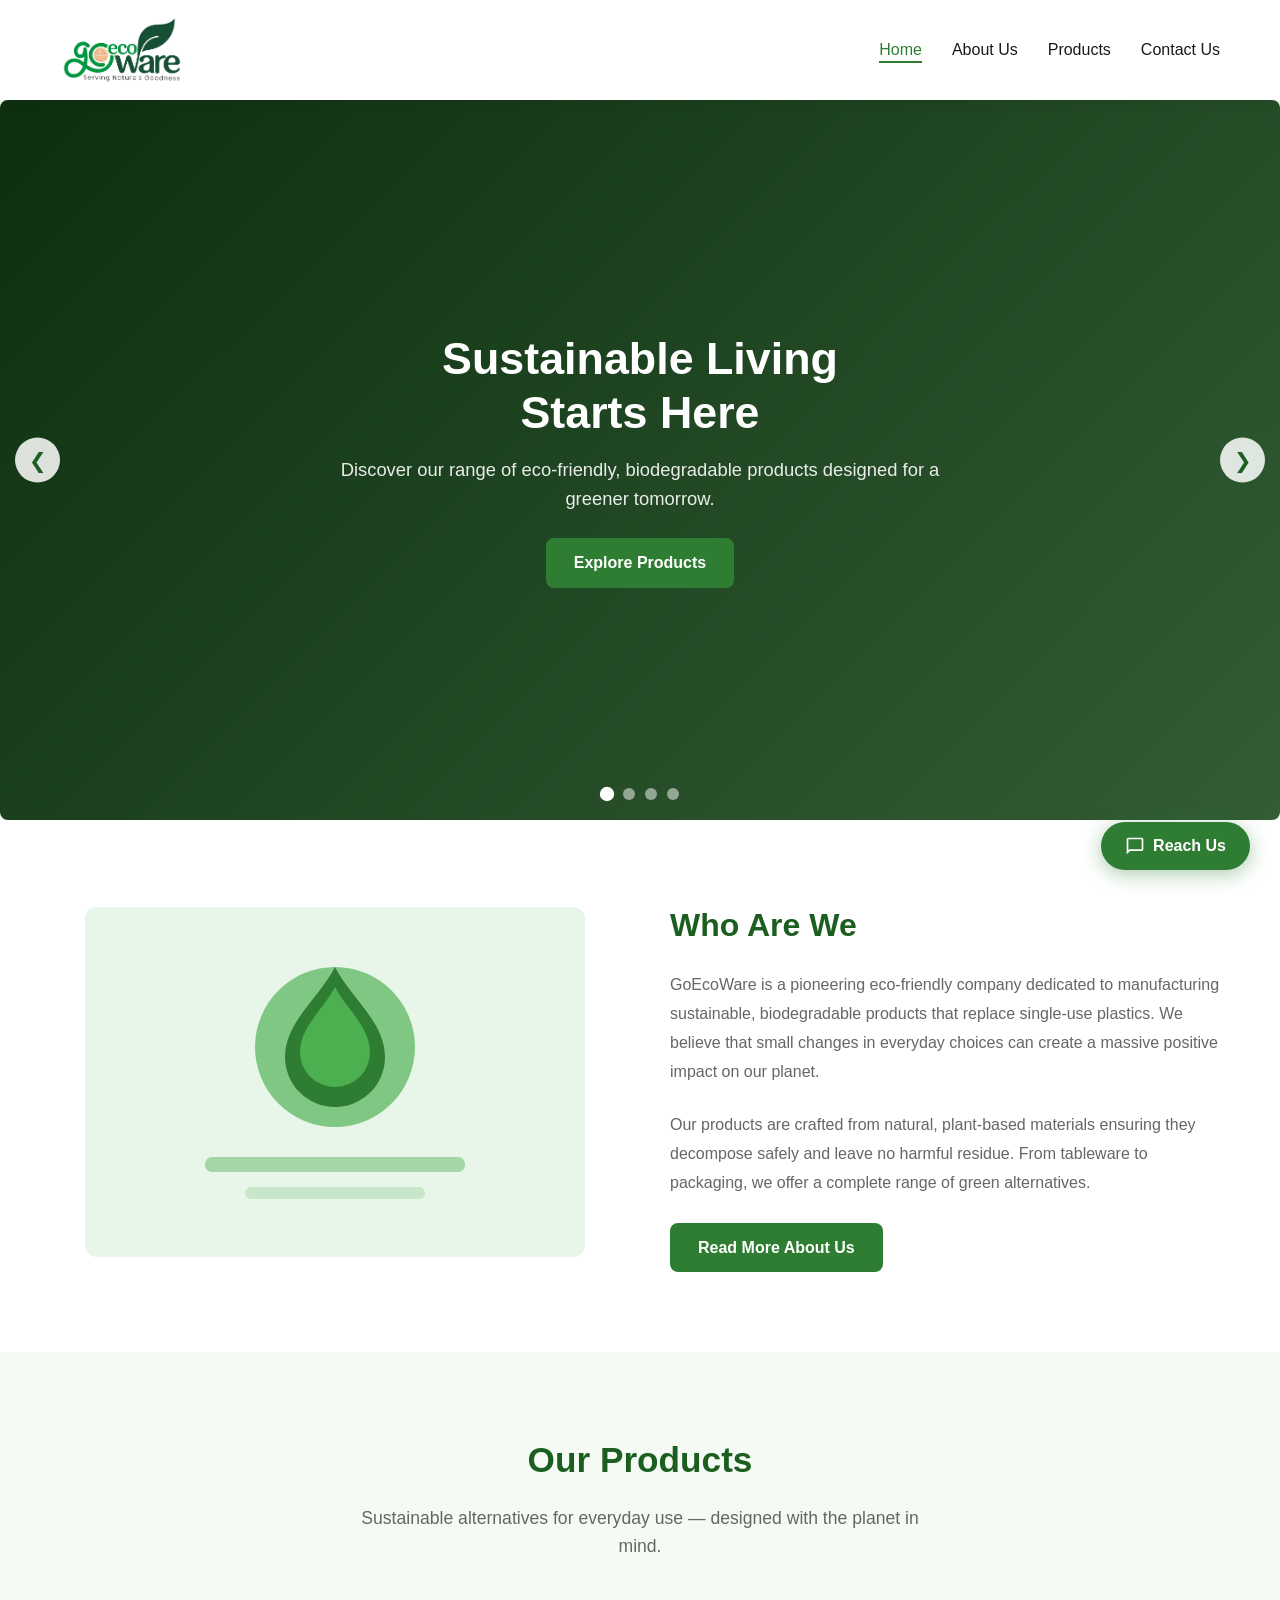
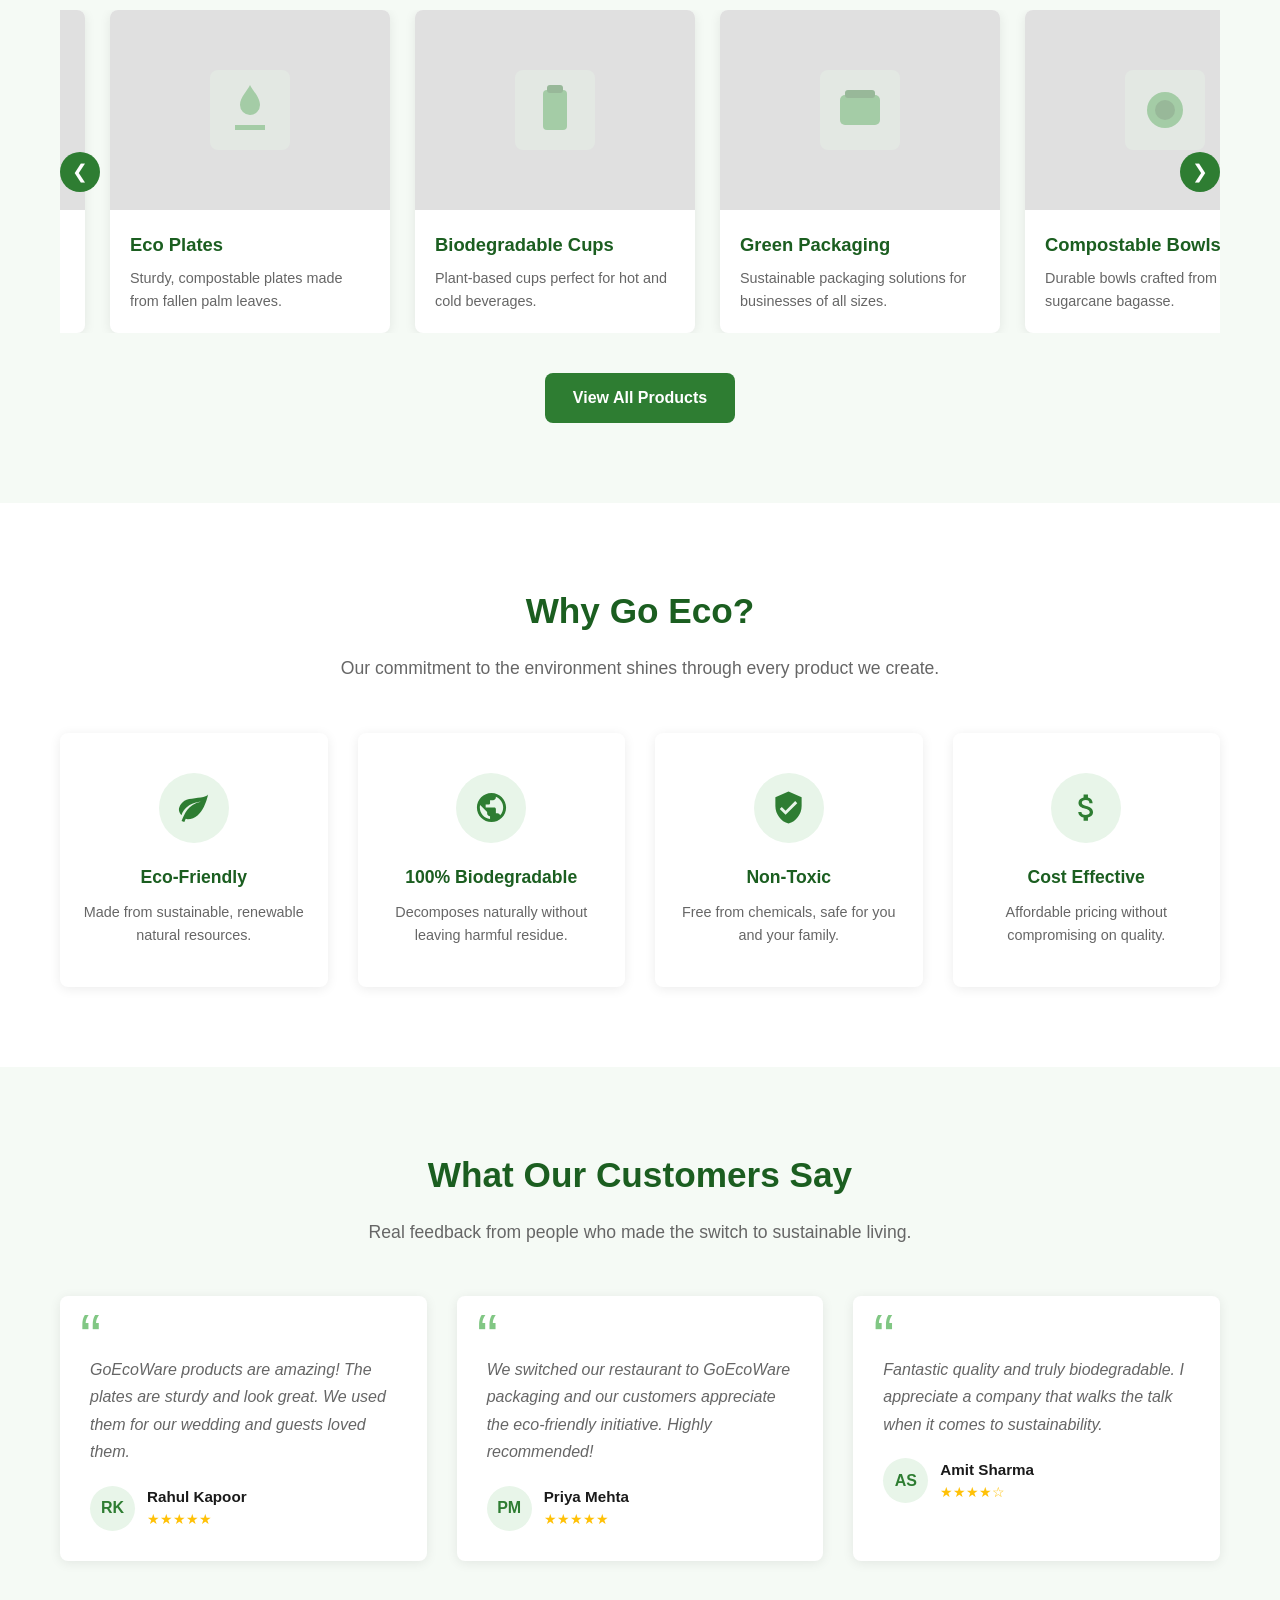
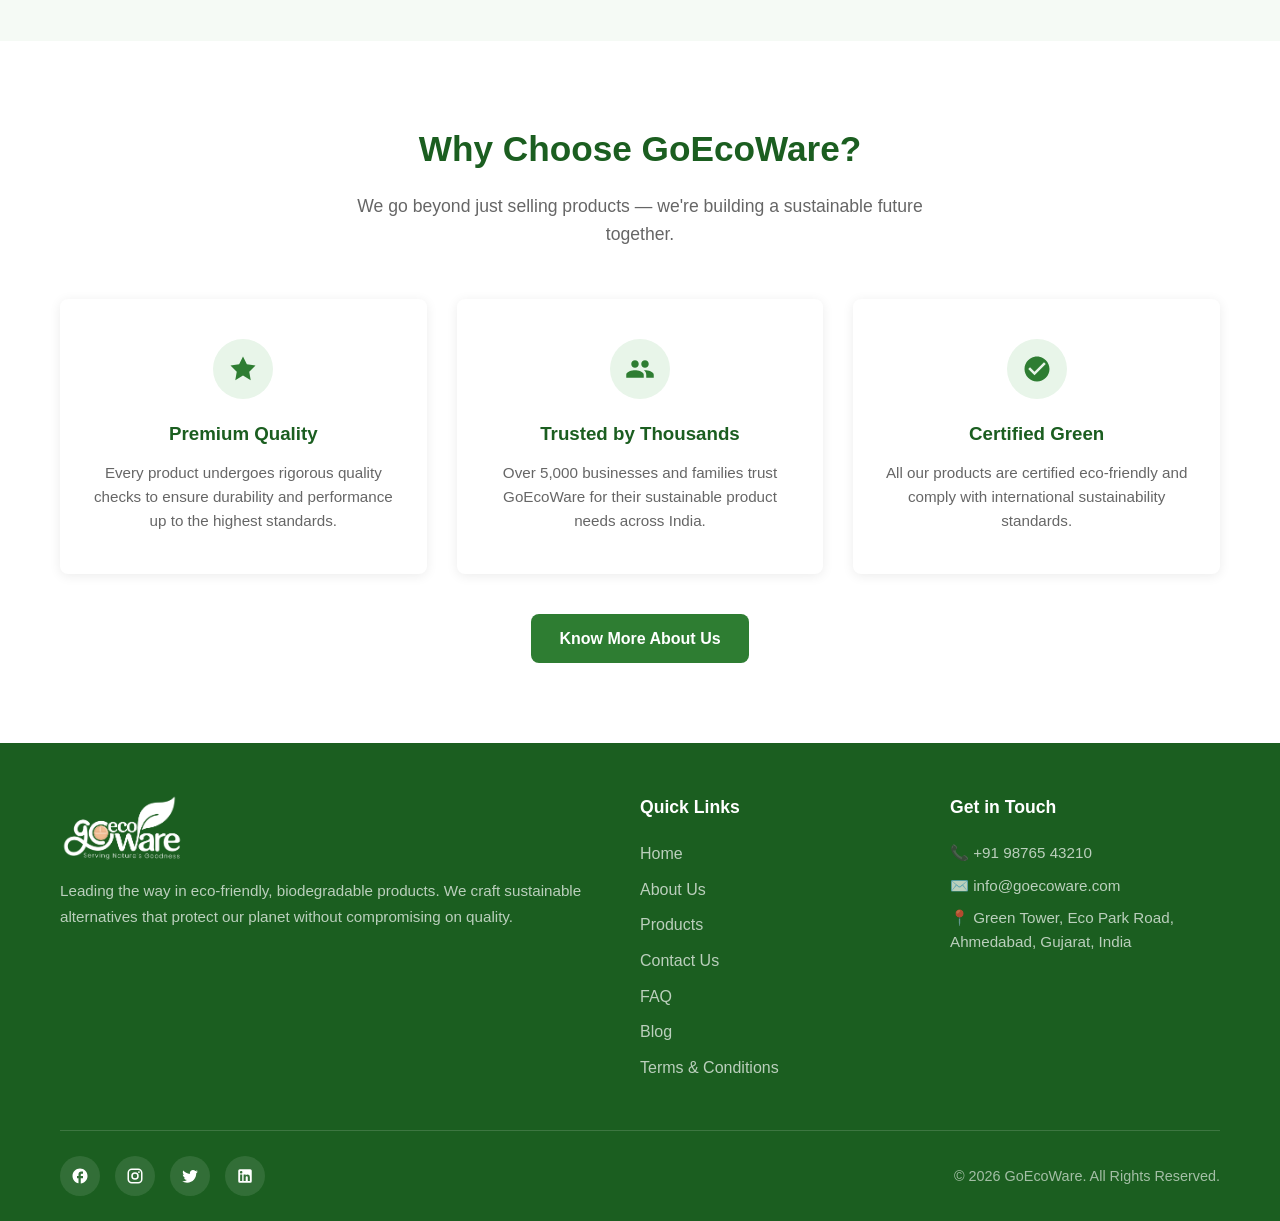
==== commit d25a044c: "integrate inquiry form, add reach btn" ====
--- a/index.html
+++ b/index.html
@@ -14,7 +14,7 @@
       <a href="index.html" class="logo">
         <!-- <svg viewBox="0 0 36 36"><circle cx="18" cy="18" r="16" fill="#2e7d32"/><path d="M18 8c-2 4-6 7-6 12a6 6 0 0012 0c0-5-4-8-6-12z" fill="#fff"/></svg>
         GoEcoWare -->
-        <img src="/assets/Goecoware Final Logo-01.png" alt="" style="height: 70px;width: auto;">
+        <img src="assets/Goecoware Final Logo-01.png" alt="" style="height: 70px;width: auto;">
       </a>
       <ul class="nav-links" id="navLinks">
         <li><a href="index.html" class="active">Home</a></li>
@@ -294,7 +294,7 @@
           <div class="footer-logo">
             <!-- <svg viewBox="0 0 36 36"><circle cx="18" cy="18" r="16" fill="#4caf50"/><path d="M18 8c-2 4-6 7-6 12a6 6 0 0012 0c0-5-4-8-6-12z" fill="#fff"/></svg>
             GoEcoWare -->
-            <img src="/assets/Goecoware Final Logo-02.png" alt="" style="height: 70px;width: auto;">
+            <img src="assets/Goecoware Final Logo-02.png" alt="" style="height: 70px;width: auto;">
           </div>
           <p>Leading the way in eco-friendly, biodegradable products. We craft sustainable alternatives that protect our planet without compromising on quality.</p>
         </div>
@@ -329,6 +329,45 @@
     </div>
   </footer>
 
+  <!-- FLOATING REACH-OUT BUTTON -->
+  <button class="floating-reach-btn" id="floatingReachBtn">
+    <svg viewBox="0 0 24 24"><path d="M20 2H4c-1.1 0-2 .9-2 2v18l4-4h14c1.1 0 2-.9 2-2V4c0-1.1-.9-2-2-2zm0 14H5.17L4 17.17V4h16v12z"/></svg>
+    Reach Us
+  </button>
+
+  <!-- INQUIRY MODAL -->
+  <div class="inquiry-modal-overlay" id="inquiryModalOverlay">
+    <div class="inquiry-modal">
+      <button class="inquiry-modal-close" aria-label="Close">&times;</button>
+      <h2>Send Us a Message</h2>
+      <p class="modal-subtitle">We'd love to hear from you. Fill in the details below.</p>
+      <form id="modalContactForm"
+            action="https://docs.google.com/forms/d/e/1FAIpQLSf1f93qaw5IaZWHeFwjUjrSIe3wzDFZrGvl0RIuKi4Ryq7tWQ/formResponse"
+            method="POST"
+            target="modal_hidden_iframe">
+        <div class="form-group">
+          <label for="modalName">Full Name</label>
+          <input type="text" id="modalName" name="entry.1777098069" placeholder="Enter your full name" required>
+        </div>
+        <div class="form-group">
+          <label for="modalPhone">Phone Number</label>
+          <input type="tel" id="modalPhone" name="entry.843369120" placeholder="Enter your phone number" required>
+        </div>
+        <div class="form-group">
+          <label for="modalEmail">Email Address</label>
+          <input type="email" id="modalEmail" name="entry.1961342581" placeholder="Enter your email" required>
+        </div>
+        <div class="form-group">
+          <label for="modalMessage">Message</label>
+          <textarea id="modalMessage" name="entry.2062203938" placeholder="Write your message here..." required></textarea>
+        </div>
+        <button type="submit" class="modal-submit-btn">Send Message</button>
+      </form>
+      <iframe name="modal_hidden_iframe" style="display:none;"></iframe>
+      <p id="modalSuccessMsg">Thank you! Your message has been sent successfully ✅</p>
+    </div>
+  </div>
+
   <script src="js/main.js"></script>
 </body>
 </html>
--- a/css/style.css
+++ b/css/style.css
@@ -851,6 +851,28 @@
   min-height: 120px;
 }
 
+#successMsg{
+  background-color: var(--primary-light);
+  height: auto;
+  padding: 20px 30px;
+  border-radius: 4px;
+  color: #ffffff;
+  font-weight: 600;
+  font-size: 16px;
+  position: fixed;
+  top: 0px;
+  left: 50%;
+  transform: translateX(-50%) translateY(-100%);
+  z-index: 1000;
+  text-align: center;
+  transition: top 1s ease, opacity 1s ease;
+  opacity: 0;
+}
+
+#successMsg.show {
+  transform: translateX(-50%) translateY(20px);
+  opacity: 1;
+}
 .contact-vector {
   flex: 1;
   display: flex;
@@ -1370,12 +1392,30 @@
     padding: 0 25px;
   }
 
+  .slider-btn {
+    width: 24px;
+    height: 24px;
+    font-size: 0.95rem;
+  }
+
+  .slider-btn.prev {
+    left: 4px;
+  }
+
+  .slider-btn.next {
+    right: 4px;
+  }
+
   .slider-wrapper,
   .slide-img {
     max-height: 350px;
     height: 350px;
   }
 
+  .slider-dots .dot {
+    width: 6px;
+    height: 6px;
+  }
   .features-grid {
     grid-template-columns: 1fr;
   }
@@ -1396,6 +1436,12 @@
 
   .section-title {
     font-size: 1.8rem;
+  }
+
+  #successMsg{
+    padding: 10px 15px;
+    font-weight: 400;
+    font-size: 12px;
   }
 }
 
@@ -1500,3 +1546,244 @@
   animation: heroFadeIn 0.7s 0.2s ease forwards;
   opacity: 0;
 }
+
+/* ===== FLOATING REACH-OUT BUTTON ===== */
+.floating-reach-btn {
+  position: fixed;
+  bottom: 30px;
+  right: 30px;
+  z-index: 1100;
+  background: var(--primary);
+  color: #fff;
+  border: none;
+  padding: 14px 24px;
+  border-radius: 50px;
+  font-size: 1rem;
+  font-weight: 600;
+  cursor: pointer;
+  box-shadow: 0 4px 20px rgba(46, 125, 50, 0.4);
+  display: flex;
+  align-items: center;
+  gap: 8px;
+  transition: opacity 0.6s ease, transform 0.3s ease, background 0.3s ease;
+  opacity: 1;
+}
+
+.floating-reach-btn svg {
+  width: 20px;
+  height: 20px;
+  fill: #fff;
+}
+
+.floating-reach-btn:hover {
+  background: var(--primary-dark);
+  transform: translateY(-2px);
+  box-shadow: 0 6px 25px rgba(46, 125, 50, 0.5);
+}
+
+.floating-reach-btn.dimmed {
+  opacity: 0.35;
+}
+
+/* ===== INQUIRY MODAL ===== */
+.inquiry-modal-overlay {
+  position: fixed;
+  inset: 0;
+  background: rgba(0, 0, 0, 0.5);
+  z-index: 1200;
+  display: flex;
+  align-items: center;
+  justify-content: center;
+  opacity: 0;
+  visibility: hidden;
+  transition: opacity 0.35s ease, visibility 0.35s ease;
+  padding: 20px;
+}
+
+.inquiry-modal-overlay.active {
+  opacity: 1;
+  visibility: visible;
+}
+
+.inquiry-modal {
+  background: #fff;
+  border-radius: 16px;
+  width: 100%;
+  max-width: 500px;
+  max-height: 90vh;
+  overflow-y: auto;
+  padding: 36px 32px;
+  position: relative;
+  transform: translateY(40px) scale(0.95);
+  opacity: 0;
+  transition: transform 0.4s cubic-bezier(0.34, 1.56, 0.64, 1), opacity 0.35s ease;
+}
+
+.inquiry-modal-overlay.active .inquiry-modal {
+  transform: translateY(0) scale(1);
+  opacity: 1;
+}
+
+.inquiry-modal-overlay.closing .inquiry-modal {
+  transform: translateY(30px) scale(0.95);
+  opacity: 0;
+  transition: transform 0.25s ease-in, opacity 0.25s ease-in;
+}
+
+.inquiry-modal-overlay.closing {
+  opacity: 0;
+  transition: opacity 0.3s ease 0.05s, visibility 0.3s ease 0.05s;
+}
+
+.inquiry-modal-close {
+  position: absolute;
+  top: 14px;
+  right: 14px;
+  background: none;
+  border: none;
+  font-size: 1.6rem;
+  cursor: pointer;
+  color: #666;
+  width: 36px;
+  height: 36px;
+  border-radius: 50%;
+  display: flex;
+  align-items: center;
+  justify-content: center;
+  transition: background 0.2s ease, color 0.2s ease;
+}
+
+.inquiry-modal-close:hover {
+  background: #f0f0f0;
+  color: #333;
+}
+
+.inquiry-modal h2 {
+  font-size: 1.5rem;
+  color: var(--primary-dark);
+  margin-bottom: 6px;
+}
+
+.inquiry-modal .modal-subtitle {
+  color: #666;
+  font-size: 0.95rem;
+  margin-bottom: 24px;
+}
+
+.inquiry-modal .form-group {
+  margin-bottom: 18px;
+}
+
+.inquiry-modal .form-group label {
+  display: block;
+  margin-bottom: 6px;
+  font-weight: 600;
+  color: var(--dark);
+  font-size: 0.9rem;
+}
+
+.inquiry-modal .form-group input,
+.inquiry-modal .form-group textarea {
+  width: 100%;
+  padding: 12px 14px;
+  border: 1.5px solid #ddd;
+  border-radius: 8px;
+  font-size: 0.95rem;
+  font-family: inherit;
+  transition: border-color 0.2s ease;
+  box-sizing: border-box;
+}
+
+.inquiry-modal .form-group input:focus,
+.inquiry-modal .form-group textarea:focus {
+  outline: none;
+  border-color: var(--primary);
+}
+
+.inquiry-modal .form-group textarea {
+  resize: vertical;
+  min-height: 100px;
+}
+
+.inquiry-modal .modal-submit-btn {
+  width: 100%;
+  padding: 14px;
+  background: var(--primary);
+  color: #fff;
+  border: none;
+  border-radius: 8px;
+  font-size: 1rem;
+  font-weight: 600;
+  cursor: pointer;
+  transition: background 0.3s ease;
+}
+
+.inquiry-modal .modal-submit-btn:hover {
+  background: var(--primary-dark);
+}
+
+.inquiry-modal #modalSuccessMsg {
+  display: none;
+  text-align: center;
+  color: var(--primary);
+  font-weight: 600;
+  margin-top: 14px;
+  font-size: 0.95rem;
+}
+
+.inquiry-modal #modalSuccessMsg.show {
+  display: block;
+}
+
+/* Responsive - tablet */
+@media (max-width: 992px) {
+  .floating-reach-btn {
+    padding: 12px 20px;
+    font-size: 0.9rem;
+    bottom: 24px;
+    right: 24px;
+  }
+
+  .floating-reach-btn svg {
+    width: 18px;
+    height: 18px;
+  }
+}
+
+/* Responsive - mobile */
+@media (max-width: 768px) {
+  .floating-reach-btn {
+    padding: 10px 16px;
+    font-size: 0.8rem;
+    bottom: 16px;
+    right: 16px;
+    gap: 6px;
+  }
+
+  .floating-reach-btn svg {
+    width: 16px;
+    height: 16px;
+  }
+
+  .inquiry-modal {
+    padding: 28px 20px;
+    border-radius: 12px;
+    max-height: 85vh;
+  }
+
+  .inquiry-modal h2 {
+    font-size: 1.25rem;
+  }
+
+  .inquiry-modal-close {
+    top: 10px;
+    right: 10px;
+    width: 32px;
+    height: 32px;
+    font-size: 1.3rem;
+  }
+
+  .inquiry-modal-overlay {
+    padding: 12px;
+  }
+}
